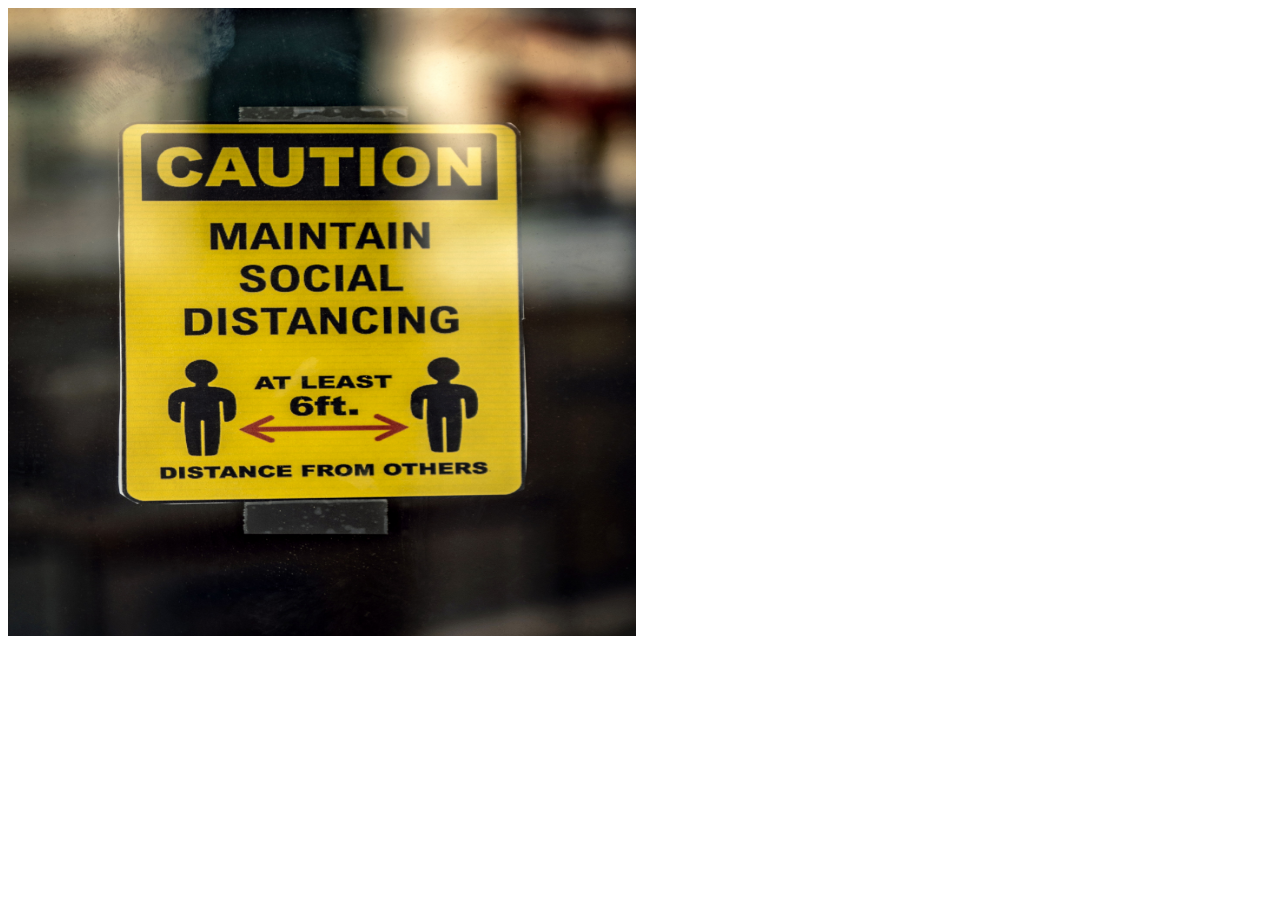
==== actionsda.html @ b0cfd652 "bg image" ====
<!DOCTYPE html>
<html>
<head>
<meta charset="UTF-8">
<title>Action, SDA!</title>
<script type='text/javascript' src='sda.js'></script>
</head>
<body>
    <img src="socialdistance.jpg" alt="SDA image" style="width:628px;height:628px;">
     
</body>
</html>
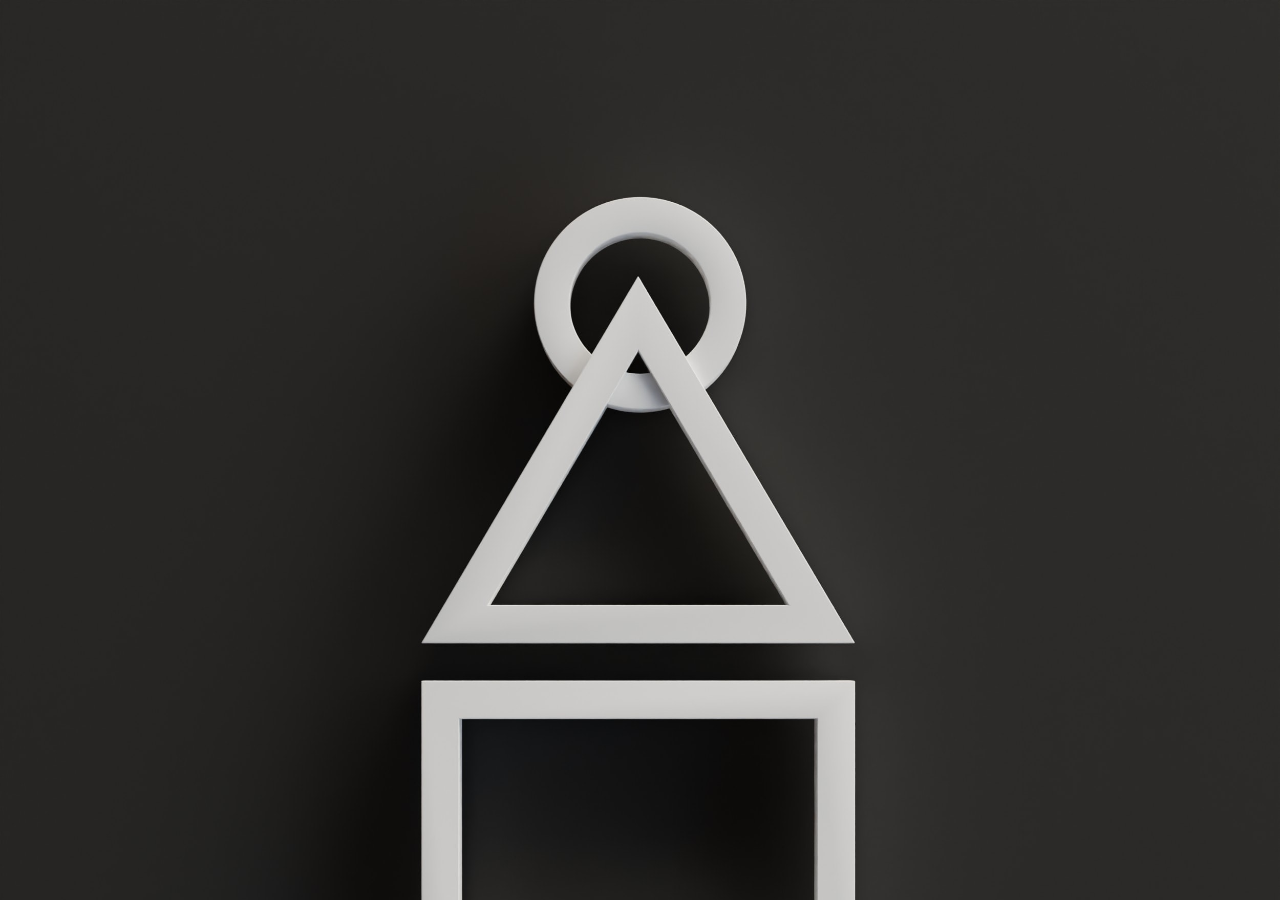
==== commit 850b7c27: "added bg image" ====
--- a/actionsda.html
+++ b/actionsda.html
@@ -1,12 +1,12 @@
 <!DOCTYPE html>
 <html>
 <head>
+    <link rel="stylesheet" href="style.css">
 <meta charset="UTF-8">
 <title>Action, SDA!</title>
 <script type='text/javascript' src='sda.js'></script>
 </head>
 <body>
-    <img src="socialdistance.jpg" alt="SDA image" style="width:628px;height:628px;">
-     
+
 </body>
 </html>--- a/style.css
+++ b/style.css
@@ -0,0 +1,7 @@
+body {
+    width: 100%;
+    height: 300px;
+    background-image: url('background.jpg');
+    background-size: cover;
+    /*border: 4px solid #e3985a;*/
+}